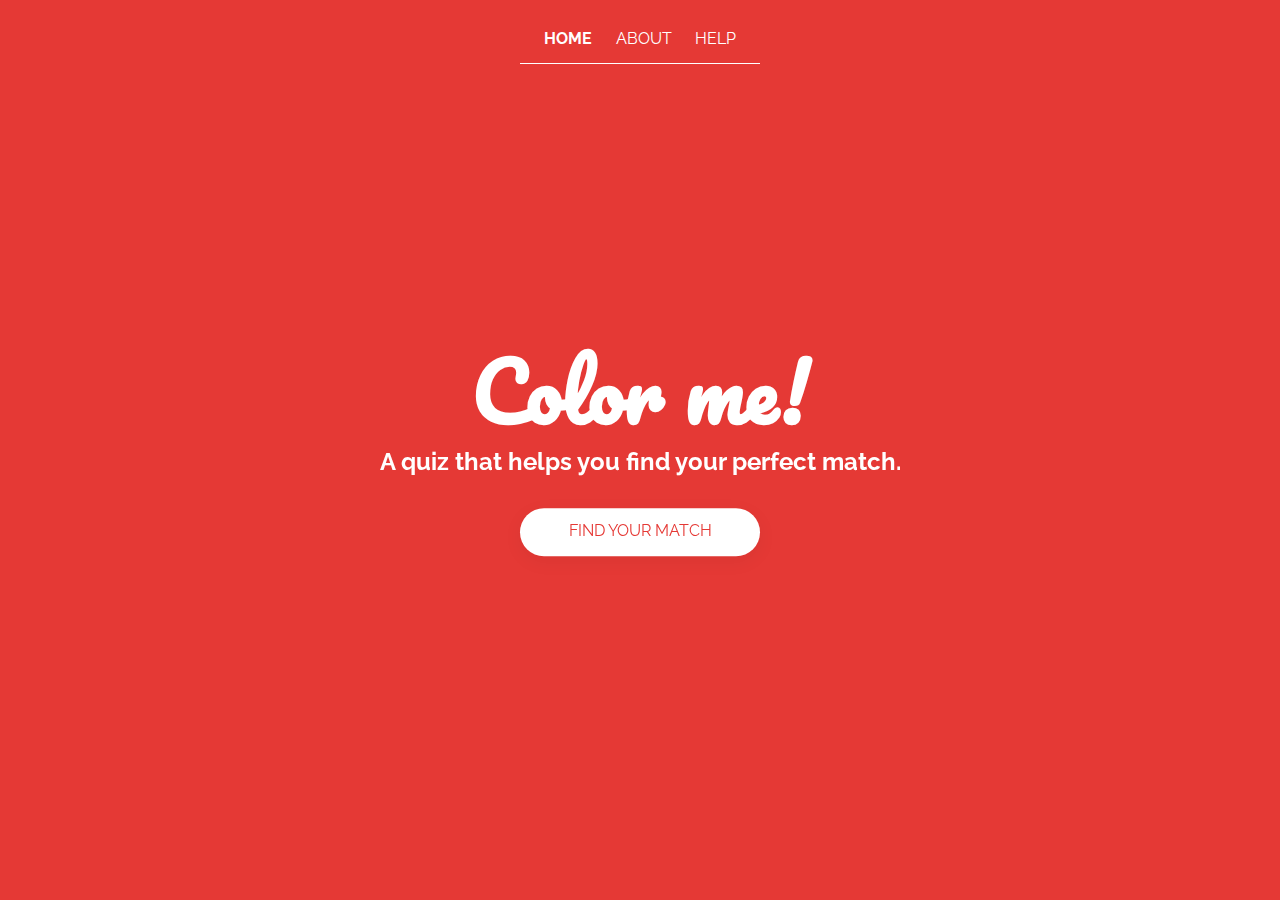
==== index.html @ 4eb84a02 "basic front-end done" ====
<!DOCTYPE html>
<html lang="en">
<head>
    <meta charset="UTF-8">
    <meta name="viewport" content="width=device-width, initial-scale=1.0">
    <meta http-equiv="X-UA-Compatible" content="ie=edge">
    <title>Color me!</title>

    <link href="https://fonts.googleapis.com/css?family=Raleway:400,500,700|Pacifico" rel="stylesheet">
    <link rel="stylesheet" href="https://use.fontawesome.com/releases/v5.5.0/css/all.css" integrity="sha384-B4dIYHKNBt8Bc12p+WXckhzcICo0wtJAoU8YZTY5qE0Id1GSseTk6S+L3BlXeVIU" crossorigin="anonymous">
    <link rel="stylesheet" href="normalize.css">
    <link rel="stylesheet" href="main.css">

</head>
<body>
    <div class="topnav">
        <a class="active" href="#home">Home</a>
        <a href="#about">About</a>
        <a href="#about">Help</a>
    </div>
              
    <div class="page main">
        <h1>Color me!</h1>
        <h2>A quiz that helps you find your perfect match.</h2>
        <button id="start">Find your match</button>
    </div>

    <div class="page question one">
        <h2 id="q1"></h2>
        <div class="button-group">
            <button class="yes one">Yes</button>
            <button class="no one">No</button>
        </div>
    </div>

    <div class="page question two">
        <h2 id="q2"></h2>
        <div class="button-group">
            <button class="yes two">Yes</button>
            <button class="no two">No</button>
        </div>
    </div>

    <div class="page results">
        <h1 id="final"></h1>
    </div>

    <script src="main.js"></script>
    <script src="anime.min.js"></script>
</body>
</html>
---- main.css ----
/* Standard consistent element styles */
body {
    font-family: 'Raleway', sans-serif;
    color: white;

     /* Ease the transition between colors */
     -webkit-transition:background-color 1s ease;
     -moz-transition:background-color 1s ease;
     -o-transition:background-color 1s ease;
     transition:background-color 1s ease;
}

h1 {
    font-family: 'Pacifico', cursive;
    font-size: 5rem;
    margin: 0px;
}

h2 {
    font-family: 'Raleway', sans-serif;
    font-size: 1.5rem;
    margin: 0px;
}

/* Navbar */
.topnav {
    background-color: transparent;
    overflow: hidden;

    display: flex;
    flex-direction: row;
    justify-content: space-evenly;
    align-items: center;

    width: 15em;
    margin: 0 auto;

    border-bottom: 1px solid white;
}

.topnav a {
    color: inherit;
    padding-top: 30px;
    padding-bottom: 15px;
    text-decoration: none;

    font-family: 'Raleway', sans-serif;
    text-transform: uppercase;
    font-size: 1em;
}

.topnav a:hover {
    font-weight: 500;
}

.topnav a.active {
    font-weight: 700;
}

/* Page styling (flexbox) */
.page {
    position: fixed;
    top: 50%;
    left: 50%;
    transform: translate(-50%, -50%);
    width: 100%;

    display: flex;
    flex-direction: column;
    justify-content: center;
    align-items: center;

    text-align: center;
}

/* Button styling */
button {
    outline: none;
    border: none;
    border-radius: 1.1em;
    background-color: white;
    height: 2.2em;
    width: 6em;

    box-shadow: rgba(0, 0, 0, 0.05) 0 5px 20px;
    transition: box-shadow 0.5s;
    transition: transform 0.5s;
    
    font-family: 'Raleway', sans-serif;
    text-transform: uppercase;
  }
  button:hover {
    box-shadow: rgba(0, 0, 0, 0.1) 0 5px 20px;
    transition: transform 0.5s;
    transform: scale(1.04);
  }

  /* Main page styling */
  #start {
    margin-top: 2em;
    height: 3em;
    width: 15em;
    border-radius: 1.5em;

    -webkit-transition:color 1s ease;
    -moz-transition:color 1s ease;
    -o-transition:color 1s ease;
    transition:color 1s ease;
  }

  .main h2 {
    margin-top: 0.5em;
  }
  
  /* questions */
 .question {
     display: none;
 }

 .question button {
    background-color: black;
    color: white;
    margin: 2em 1em;
 }
 .question h2 {
    font-size: 3rem;
    padding: 0px 1em;
 }

 /* Finishing page */
 .results {
     display: none;
 }
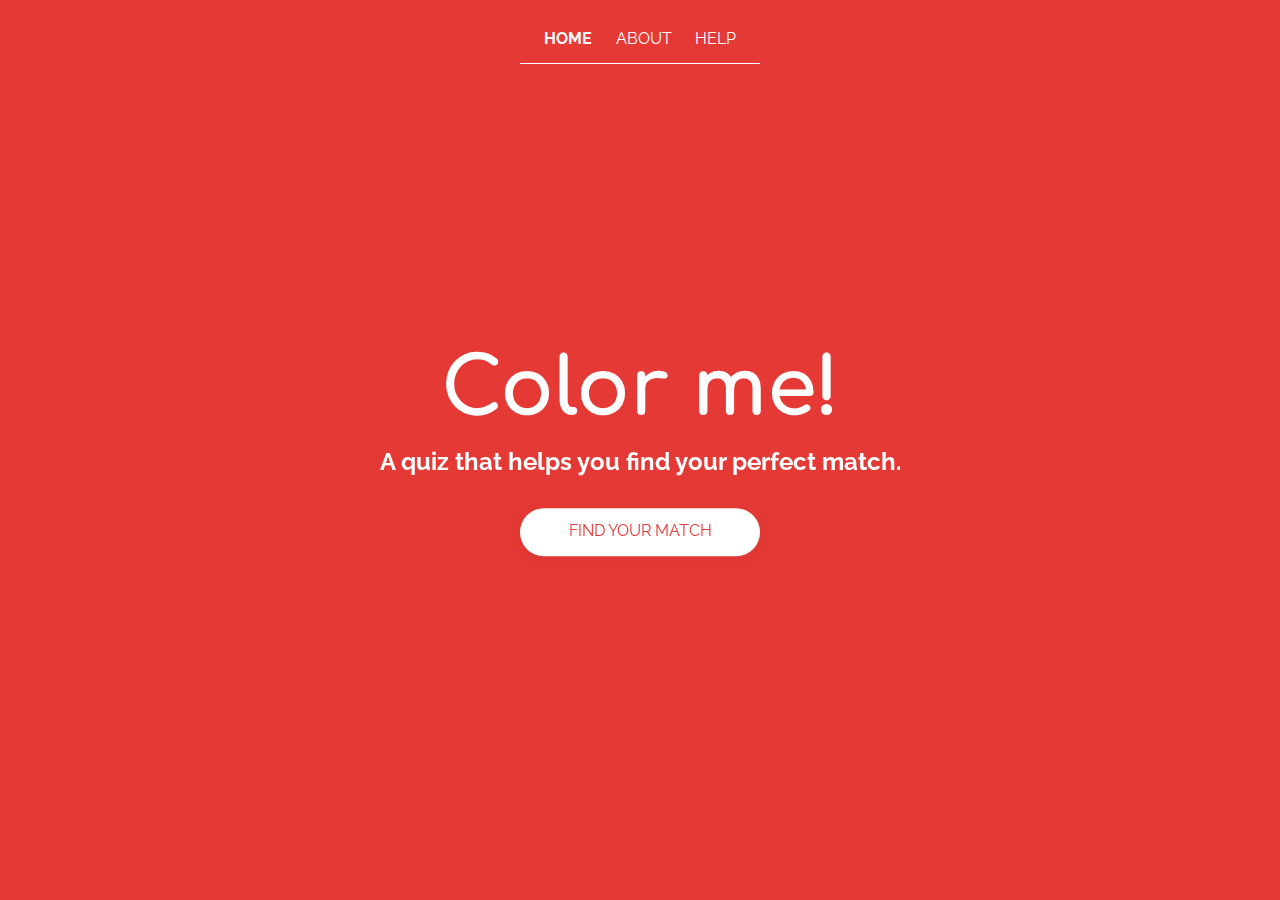
==== commit 4990039d: "updated font" ====
--- a/index.html
+++ b/index.html
@@ -6,15 +6,17 @@
     <meta http-equiv="X-UA-Compatible" content="ie=edge">
     <title>Color me!</title>
 
-    <link href="https://fonts.googleapis.com/css?family=Raleway:400,500,700|Pacifico" rel="stylesheet">
+    <link rel="shortcut icon" type="image/png" href="favicon.png"/>
+
+    <link href="https://fonts.googleapis.com/css?family=Raleway:200,400,500,700|Comfortaa" rel="stylesheet">
     <link rel="stylesheet" href="https://use.fontawesome.com/releases/v5.5.0/css/all.css" integrity="sha384-B4dIYHKNBt8Bc12p+WXckhzcICo0wtJAoU8YZTY5qE0Id1GSseTk6S+L3BlXeVIU" crossorigin="anonymous">
-    <link rel="stylesheet" href="normalize.css">
-    <link rel="stylesheet" href="main.css">
+    <link rel="stylesheet" href="css/normalize.css">
+    <link rel="stylesheet" href="css/main.css">
 
 </head>
 <body>
     <div class="topnav">
-        <a class="active" href="#home">Home</a>
+        <a class="active" href="">Home</a>
         <a href="#about">About</a>
         <a href="#about">Help</a>
     </div>
@@ -42,10 +44,11 @@
     </div>
 
     <div class="page results">
-        <h1 id="final"></h1>
+        <h1 id="final">You're a <span id="main">Blue-Green</span> and your ideal match is a <span id="opposite">Orange-Red</span></h1>
+        <h2>Look at the <a href="">about</a> page for more information on how to use this</h2>
     </div>
 
-    <script src="main.js"></script>
-    <script src="anime.min.js"></script>
+    <script src="js/main.js"></script>
+    <script src="js/anime.min.js"></script>
 </body>
 </html>--- a/css/main.css
+++ b/css/main.css
@@ -0,0 +1,172 @@
+/* Standard consistent element styles */
+body {
+    font-family: 'Raleway', sans-serif;
+    color: white;
+
+     /* Ease the transition between colors */
+     -webkit-transition:background-color 1s ease;
+     -moz-transition:background-color 1s ease;
+     -o-transition:background-color 1s ease;
+     transition:background-color 1s ease;
+}
+
+h1 {
+    font-family: 'Comfortaa', cursive;
+    font-size: 5rem;
+    margin: 0px;
+}
+
+h2 {
+    font-family: 'Raleway', sans-serif;
+    font-size: 1.5rem;
+    margin: 0px;
+}
+
+/* Navbar */
+.topnav {
+    background-color: transparent;
+    overflow: hidden;
+
+    display: flex;
+    flex-direction: row;
+    justify-content: space-evenly;
+    align-items: center;
+
+    width: 15em;
+    margin: 0 auto;
+
+    border-bottom: 1px solid white;
+}
+
+.topnav a {
+    color: inherit;
+    padding-top: 30px;
+    padding-bottom: 15px;
+    text-decoration: none;
+
+    font-family: 'Raleway', sans-serif;
+    text-transform: uppercase;
+    font-size: 1em;
+}
+
+.topnav a:hover {
+    font-weight: 500;
+}
+
+.topnav a.active {
+    font-weight: 700;
+}
+
+/* Page styling (flexbox) */
+.page {
+    position: fixed;
+    top: 50%;
+    left: 50%;
+    transform: translate(-50%, -50%);
+    width: 100%;
+
+    display: flex;
+    flex-direction: column;
+    justify-content: center;
+    align-items: center;
+
+    text-align: center;
+}
+
+/* Button styling */
+button {
+    outline: none;
+    border: none;
+    border-radius: 1.1em;
+    background-color: white;
+    height: 2.2em;
+    width: 6em;
+
+    box-shadow: rgba(0, 0, 0, 0.05) 0 5px 20px;
+    transition: box-shadow 0.5s;
+    transition: transform 0.5s;
+    
+    font-family: 'Raleway', sans-serif;
+    text-transform: uppercase;
+  }
+  button:hover {
+    box-shadow: rgba(0, 0, 0, 0.1) 0 5px 20px;
+    transition: transform 0.5s;
+    transform: scale(1.04);
+  }
+
+  /* Main page styling */
+  #start {
+    margin-top: 2em;
+    height: 3em;
+    width: 15em;
+    border-radius: 1.5em;
+
+    -webkit-transition:color 1s ease;
+    -moz-transition:color 1s ease;
+    -o-transition:color 1s ease;
+    transition:color 1s ease;
+  }
+
+  .main h2 {
+    margin-top: 0.5em;
+  }
+  
+  /* questions */
+ .question {
+     display: none;
+ }
+
+ .question button {
+    background-color: black;
+    color: white;
+    margin: 2em 1em;
+ }
+ .question h2 {
+    font-size: 3rem;
+    padding: 0px 1em;
+ }
+
+ /* Finishing page */
+ .results {
+     display: none;
+     justify-content: flex-start;
+ }
+
+ .results h1 {
+     font-size: 3rem;
+     width: 70%;
+     margin: 0 auto;
+ }
+
+ .results h2 {
+     font-weight: 200;
+     font-size: 1.3em;
+     margin-top: 2em;
+ }
+
+ .results a {
+    position: relative;
+    color: #000;
+    text-decoration: none;
+ }
+
+ .results a:before {
+    content: "";
+    position: absolute;
+    width: 100%;
+    height: 1px;
+    bottom: 0;
+    left: 0;
+    background-color: #000;
+    -webkit-transform: scaleX(0.5);
+    transform: scaleX(0.5);
+    -webkit-transition: all 0.3s ease-in-out 0s;
+    transition: all 0.3s ease-in-out 0s;
+  }
+
+  .results a:hover:before {
+    visibility: visible;
+    -webkit-transform: scaleX(1);
+    transform: scaleX(1);
+  }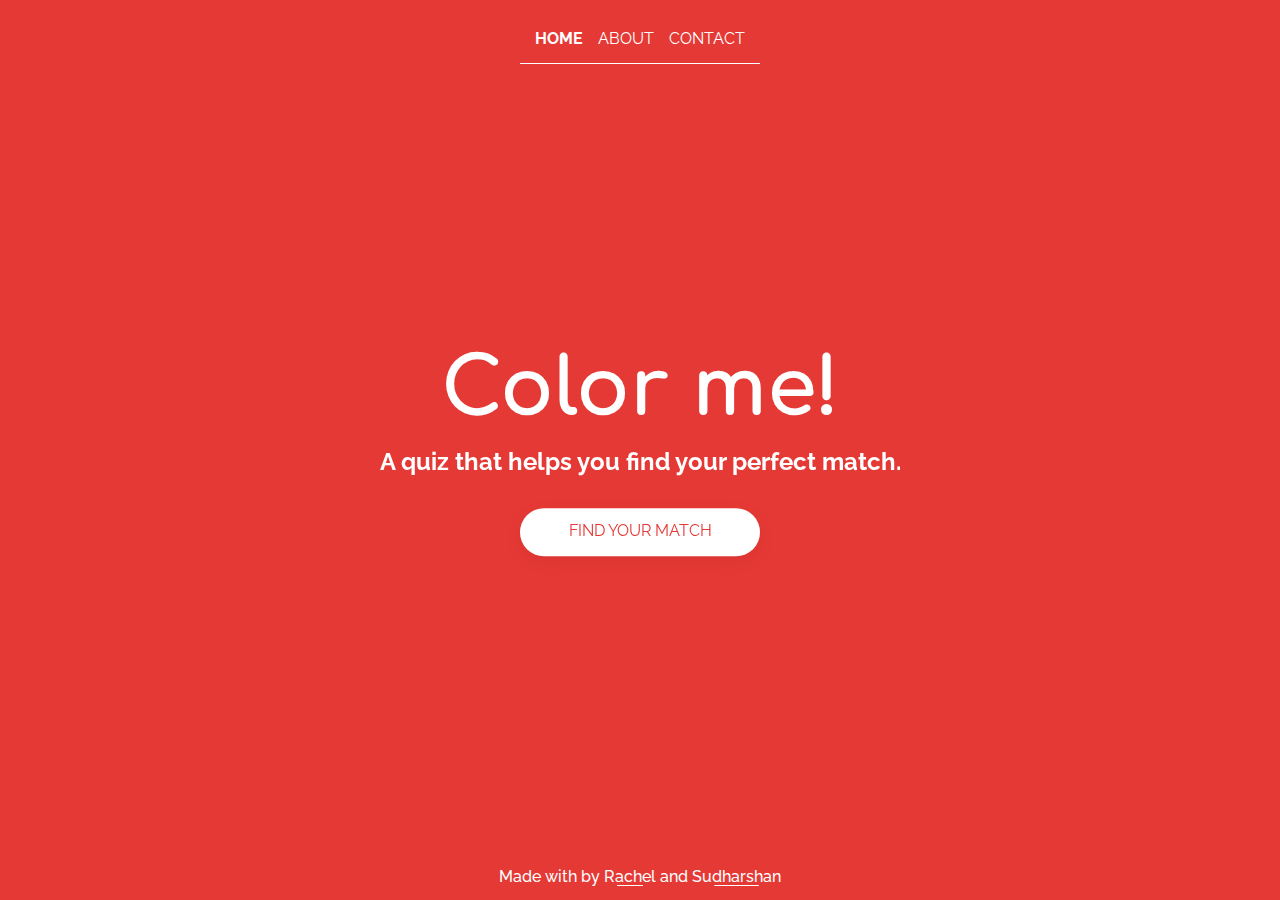
==== commit a5780e39: "added footer and links link somewhere now"" ====
--- a/index.html
+++ b/index.html
@@ -6,7 +6,7 @@
     <meta http-equiv="X-UA-Compatible" content="ie=edge">
     <title>Color me!</title>
 
-    <link rel="shortcut icon" type="image/png" href="favicon.png"/>
+    <link rel="shortcut icon" type="image/png" href="favicon.ico"/>
 
     <link href="https://fonts.googleapis.com/css?family=Raleway:200,400,500,700|Comfortaa" rel="stylesheet">
     <link rel="stylesheet" href="https://use.fontawesome.com/releases/v5.5.0/css/all.css" integrity="sha384-B4dIYHKNBt8Bc12p+WXckhzcICo0wtJAoU8YZTY5qE0Id1GSseTk6S+L3BlXeVIU" crossorigin="anonymous">
@@ -16,9 +16,9 @@
 </head>
 <body>
     <div class="topnav">
-        <a class="active" href="">Home</a>
-        <a href="#about">About</a>
-        <a href="#about">Help</a>
+        <a class="active" href="index.html">Home</a>
+        <a href="about.html">About</a>
+        <a href="https://solderneer.me/">Contact</a>
     </div>
               
     <div class="page main">
@@ -45,7 +45,11 @@
 
     <div class="page results">
         <h1 id="final">You're a <span id="main">Blue-Green</span> and your ideal match is a <span id="opposite">Orange-Red</span></h1>
-        <h2>Look at the <a href="">about</a> page for more information on how to use this</h2>
+        <h2>Look at the <a href="about.html" class="underline">about</a> page for more information on how to use the</h2>
+    </div>
+
+    <div class="footer">
+        Made with <i class="fas fa-heart"></i> by <a href="https://www.instagram.com/wheresxavier/?hl=en" class="underline white">Rachel</a> and <a href="https://solderneer.me" class="underline white">Sudharshan</a>
     </div>
 
     <script src="js/main.js"></script>
--- a/css/main.css
+++ b/css/main.css
@@ -8,6 +8,8 @@
      -moz-transition:background-color 1s ease;
      -o-transition:background-color 1s ease;
      transition:background-color 1s ease;
+
+     overflow: hidden;
 }
 
 h1 {
@@ -57,6 +59,34 @@
     font-weight: 700;
 }
 
+/* Footer styling */
+.footer {
+    background-color: transparent;
+    overflow: hidden;
+
+    position: absolute;
+    bottom: 0px;
+
+    width: 100vw;
+    height: 2em;
+
+    text-align: center;
+    font-weight: 500;
+}
+
+.fa-heart {
+    animation-name: pulse;
+    animation-duration: 1.5s;
+    animation-iteration-count: infinite;
+}
+
+@keyframes pulse {
+    0% {transform: scale(1.0, 1.0)}
+    25% {transform: scale(0.9, 0.9)}
+    50% {transform: sclae(0.8, 0.8)}
+    75% {transform: scale(0.9, 0.9)}
+    100% {transform: scale(1.0, 1.0)}
+}
 /* Page styling (flexbox) */
 .page {
     position: fixed;
@@ -134,7 +164,7 @@
  }
 
  .results h1 {
-     font-size: 3rem;
+     font-size: 2.5rem;
      width: 70%;
      margin: 0 auto;
  }
@@ -145,13 +175,13 @@
      margin-top: 2em;
  }
 
- .results a {
+.underline {
     position: relative;
     color: #000;
     text-decoration: none;
  }
 
- .results a:before {
+ .underline:before {
     content: "";
     position: absolute;
     width: 100%;
@@ -163,10 +193,18 @@
     transform: scaleX(0.5);
     -webkit-transition: all 0.3s ease-in-out 0s;
     transition: all 0.3s ease-in-out 0s;
-  }
-
-  .results a:hover:before {
+}
+
+.white:before {
+    background-color: white;
+}
+
+.white {
+    color: white;
+}
+
+.underline:hover:before {
     visibility: visible;
     -webkit-transform: scaleX(1);
     transform: scaleX(1);
-  }+}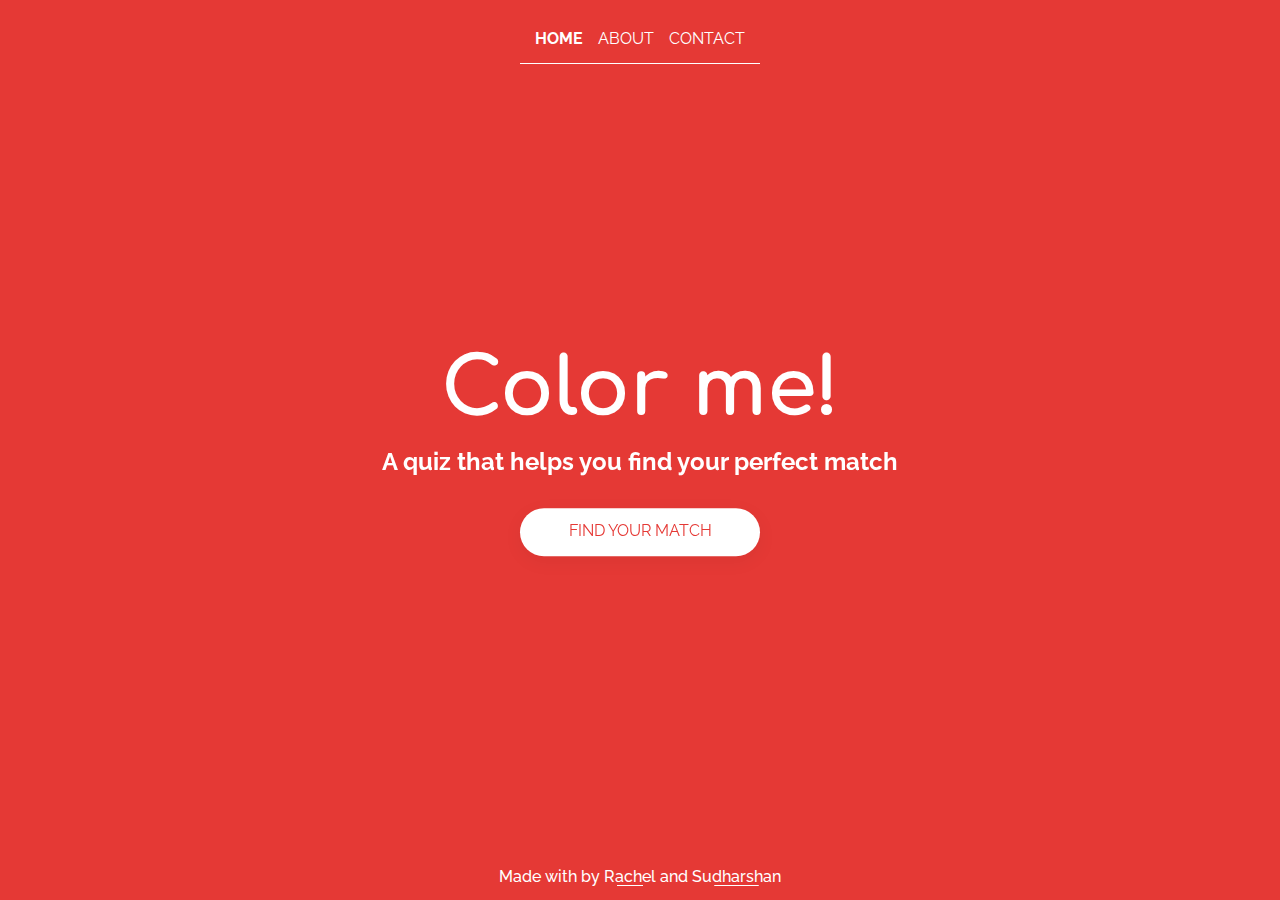
==== commit 9c9e5082: "feat: updating to latest" ====
--- a/index.html
+++ b/index.html
@@ -18,12 +18,12 @@
     <div class="topnav">
         <a class="active" href="index.html">Home</a>
         <a href="about.html">About</a>
-        <a href="https://solderneer.me/">Contact</a>
+        <a href="https://solderneer.me">Contact</a>
     </div>
               
     <div class="page main">
         <h1>Color me!</h1>
-        <h2>A quiz that helps you find your perfect match.</h2>
+        <h2>A quiz that helps you find your perfect match</h2>
         <button id="start">Find your match</button>
     </div>
 
@@ -45,7 +45,7 @@
 
     <div class="page results">
         <h1 id="final">You're a <span id="main">Blue-Green</span> and your ideal match is a <span id="opposite">Orange-Red</span></h1>
-        <h2>Look at the <a href="about.html" class="underline">about</a> page for more information on how to use the</h2>
+        <h2>Look at the <a href="about.html" class="underline">about</a> page for more information!</h2>
     </div>
 
     <div class="footer">
@@ -55,4 +55,4 @@
     <script src="js/main.js"></script>
     <script src="js/anime.min.js"></script>
 </body>
-</html>+</html>
--- a/css/main.css
+++ b/css/main.css
@@ -8,8 +8,6 @@
      -moz-transition:background-color 1s ease;
      -o-transition:background-color 1s ease;
      transition:background-color 1s ease;
-
-     overflow: hidden;
 }
 
 h1 {
